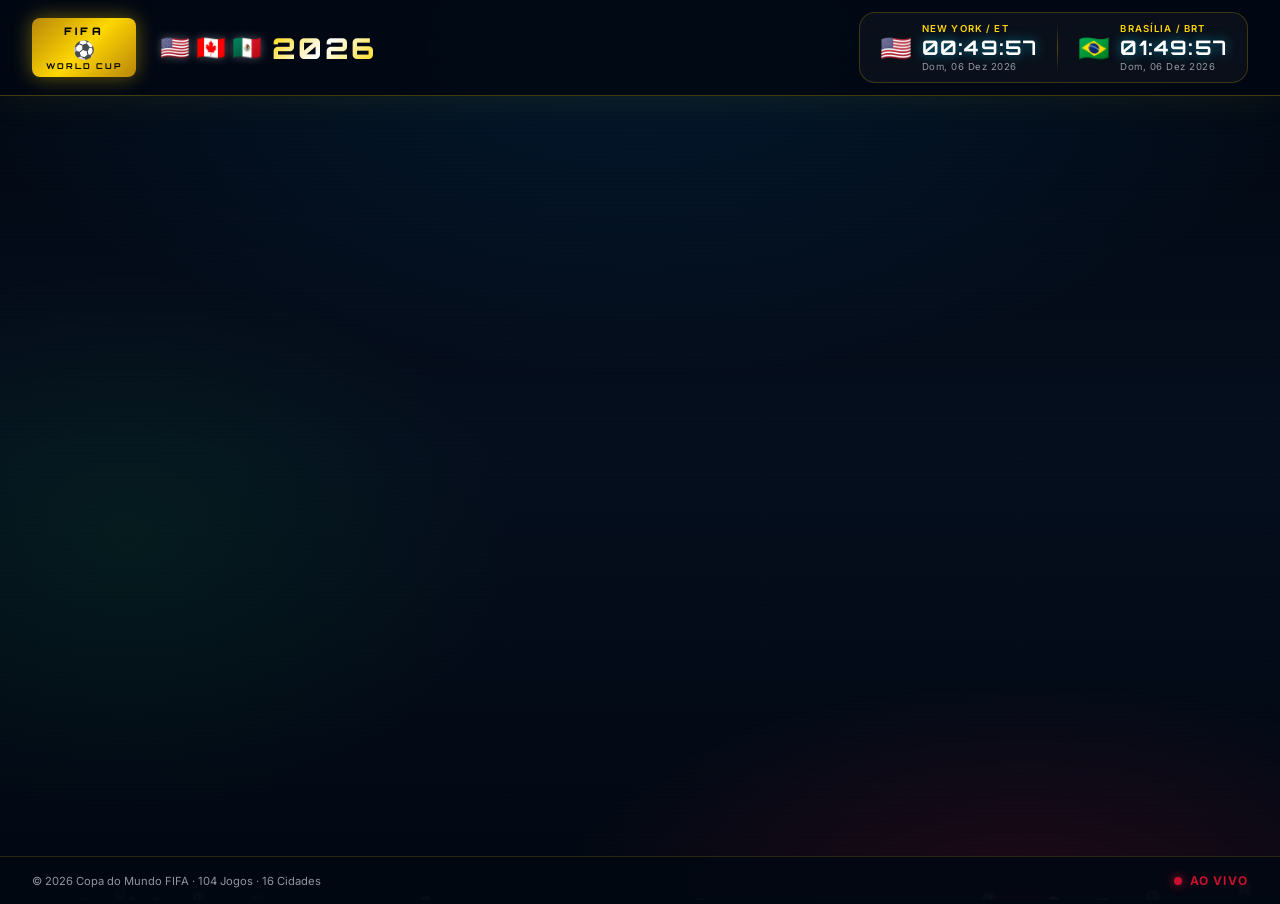
==== agenda.html @ e16e12da "feat: Copa 2026 live streaming platform - initial release" ====
<!DOCTYPE html>
<html lang="pt-BR">
<head>
  <meta charset="UTF-8" />
  <meta name="viewport" content="width=device-width, initial-scale=1.0" />
  <title>Agenda de Jogos – Copa do Mundo FIFA 2026</title>
  <link rel="preconnect" href="https://fonts.googleapis.com" />
  <link href="https://fonts.googleapis.com/css2?family=Orbitron:wght@400;700;900&family=Bebas+Neue&family=Inter:wght@300;400;600;700&display=swap" rel="stylesheet" />
  <link rel="stylesheet" href="style.css" />
  <style>
    body { overflow-x: hidden; }
    .page-wrap { display:flex; flex-direction:column; min-height:calc(100vh - 140px); padding-bottom:80px; }

    .page-title { text-align:center; padding:32px 24px 16px; }
    .page-title h1 { font-family:var(--font-disp); font-size:clamp(2rem,5vw,3.5rem); letter-spacing:.1em; color:var(--gold); margin:0 0 6px; text-shadow:0 0 30px rgba(255,215,0,.4); }
    .page-title p  { font-size:.75rem; letter-spacing:.3em; color:var(--subtext); }

    /* date nav */
    .date-nav { display:flex; gap:8px; justify-content:center; flex-wrap:wrap; padding:0 24px 20px; }
    .date-btn {
      font-family:var(--font-body); font-size:.7rem; font-weight:700; letter-spacing:.08em;
      background:rgba(255,255,255,.04); border:1px solid rgba(255,215,0,.2); border-radius:50px;
      color:var(--subtext); padding:8px 16px; cursor:pointer; transition:all .2s;
    }
    .date-btn:hover,.date-btn.active { background:rgba(255,215,0,.15); border-color:var(--gold); color:var(--gold); }

    /* fixtures */
    .fixtures-wrap { padding:0 32px; max-width:1100px; margin:0 auto; width:100%; }

    .round-header {
      font-family:var(--font-head); font-size:.65rem; font-weight:900; letter-spacing:.25em;
      color:var(--gold); padding:20px 0 10px; display:flex; align-items:center; gap:12px;
    }
    .round-header::after { content:''; flex:1; height:1px; background:linear-gradient(90deg,rgba(255,215,0,.3),transparent); }

    .fixture-card {
      background:rgba(255,255,255,.04); border:1px solid rgba(255,215,0,.13); border-radius:16px;
      padding:14px 20px; display:grid; grid-template-columns:1fr 140px 1fr; align-items:center;
      gap:12px; margin-bottom:10px; backdrop-filter:blur(10px);
      transition:transform .2s,box-shadow .2s,border-color .2s;
    }
    .fixture-card:hover { transform:translateY(-2px); box-shadow:0 8px 32px rgba(255,215,0,.1); border-color:rgba(255,215,0,.3); }
    .fixture-card.is-live { border-color:var(--red); box-shadow:0 0 20px rgba(200,16,46,.3); animation:liveGlow 2s ease-in-out infinite; }
    .fixture-card.is-done { opacity:.6; }

    @keyframes liveGlow { 0%,100%{box-shadow:0 0 15px rgba(200,16,46,.25)} 50%{box-shadow:0 0 35px rgba(200,16,46,.55)} }

    .team-side { display:flex; align-items:center; gap:12px; }
    .team-side.away { flex-direction:row-reverse; text-align:right; }
    .team-logo { width:42px; height:42px; object-fit:contain; filter:drop-shadow(0 0 5px rgba(255,255,255,.15)); flex-shrink:0; }
    .team-info { display:flex; flex-direction:column; gap:2px; }
    .team-name { font-weight:700; font-size:.88rem; color:var(--text); line-height:1.2; }
    .team-code { font-family:var(--font-head); font-size:.58rem; font-weight:700; letter-spacing:.15em; color:var(--subtext); }

    .match-center { display:flex; flex-direction:column; align-items:center; gap:5px; }
    .score { font-family:var(--font-head); font-size:2.2rem; font-weight:900; color:#fff; letter-spacing:.08em; }
    .time-block { display:flex; flex-direction:column; align-items:center; gap:2px; }
    .time-brt { font-family:var(--font-head); font-size:.9rem; font-weight:700; color:var(--gold); }
    .time-et  { font-size:.6rem; color:var(--subtext); }
    .status-tag {
      font-family:var(--font-body); font-size:.62rem; font-weight:700; letter-spacing:.15em;
      color:var(--subtext); text-transform:uppercase;
    }
    .status-tag.live { color:var(--red); animation:blink 1s step-end infinite; }
    .venue-tag { font-size:.58rem; color:var(--subtext); text-align:center; }

    .loading-state { display:flex; flex-direction:column; align-items:center; justify-content:center; min-height:250px; gap:16px; color:var(--subtext); }
    .spinner { width:36px; height:36px; border:3px solid rgba(255,215,0,.2); border-top-color:var(--gold); border-radius:50%; animation:spin .8s linear infinite; }
    @keyframes spin { to{transform:rotate(360deg)} }

    /* highlight brasil */
    .fixture-card.brasil-match { border-color:rgba(0,155,58,.5); background:rgba(0,155,58,.05); }
    .fixture-card.brasil-match:hover { border-color:var(--green); }
  </style>
</head>
<body>
  <canvas id="particleCanvas"></canvas>
  <div class="scanlines"></div>

  <header class="top-bar">
    <div class="top-bar__left">
      <div class="fifa-badge"><span class="fifa-badge__top">FIFA</span><span class="fifa-badge__mid">⚽</span><span class="fifa-badge__bot">WORLD CUP</span></div>
      <div class="host-flags">
        <span class="flag">🇺🇸</span><span class="flag">🇨🇦</span><span class="flag">🇲🇽</span>
        <span class="host-label">2026</span>
      </div>
    </div>
    <div class="clocks-panel">
      <div class="clock-card"><span class="clock-card__flag">🇺🇸</span>
        <div class="clock-card__info">
          <span class="clock-card__label">NEW YORK / ET</span>
          <span class="clock-card__time" id="time-usa">--:--:--</span>
          <span class="clock-card__date" id="date-usa">-- --- ----</span>
        </div>
      </div>
      <div class="clock-divider"></div>
      <div class="clock-card"><span class="clock-card__flag">🇧🇷</span>
        <div class="clock-card__info">
          <span class="clock-card__label">BRASÍLIA / BRT</span>
          <span class="clock-card__time" id="time-bra">--:--:--</span>
          <span class="clock-card__date" id="date-bra">-- --- ----</span>
        </div>
      </div>
    </div>
  </header>

  <div class="page-wrap">
    <div class="page-title">
      <h1>📅 AGENDA DE JOGOS</h1>
      <p>COPA DO MUNDO FIFA 2026 · TODOS OS JOGOS · USA · CANADA · MÉXICO</p>
    </div>
    <div class="date-nav" id="dateNav"></div>
    <div class="fixtures-wrap">
      <div class="loading-state" id="fixturesList">
        <div class="spinner"></div>
        <span>Carregando agenda completa...</span>
      </div>
    </div>
  </div>

  <footer class="footer">
    <span>© 2026 Copa do Mundo FIFA · 104 Jogos · 16 Cidades</span>
    <span class="footer-live"><span class="live-dot"></span> AO VIVO</span>
  </footer>

  <script src="config.js"></script>
  <script src="api.js"></script>
  <script>
    // ── clocks ──────────────────────────────────────────────
    const DAYS=['Dom','Seg','Ter','Qua','Qui','Sex','Sáb'];
    const MONTHS=['Jan','Fev','Mar','Abr','Mai','Jun','Jul','Ago','Set','Out','Nov','Dez'];
    function pad(n){return String(n).padStart(2,'0');}
    function zoneDate(off){const n=new Date();return new Date(n.getTime()+n.getTimezoneOffset()*6e4+off*36e5);}
    function updateClocks(){
      const u=zoneDate(-4),b=zoneDate(-3);
      document.getElementById('time-usa').textContent=`${pad(u.getHours())}:${pad(u.getMinutes())}:${pad(u.getSeconds())}`;
      document.getElementById('date-usa').textContent=`${DAYS[u.getDay()]}, ${pad(u.getDate())} ${MONTHS[u.getMonth()]} ${u.getFullYear()}`;
      document.getElementById('time-bra').textContent=`${pad(b.getHours())}:${pad(b.getMinutes())}:${pad(b.getSeconds())}`;
      document.getElementById('date-bra').textContent=`${DAYS[b.getDay()]}, ${pad(b.getDate())} ${MONTHS[b.getMonth()]} ${b.getFullYear()}`;
    }
    updateClocks(); setInterval(updateClocks,1000);

    // ── agenda ──────────────────────────────────────────────
    let allFixtures=[], selectedDate=null;
    const BRAZIL_ID = 'bbf28b6f-2689-4322-92ad-20e04569da74'; // Brazil internal UUID

    function brtDateStr(utcStr){
      return new Date(utcStr).toLocaleDateString('pt-BR',{timeZone:'America/Sao_Paulo',year:'numeric',month:'2-digit',day:'2-digit'});
    }

    function buildDateNav(){
      const nav=document.getElementById('dateNav');
      const dates=[...new Set(allFixtures.map(f=>brtDateStr(f.date)))].sort((a,b)=>{
        const [d1,m1,y1]=a.split('/'); const [d2,m2,y2]=b.split('/');
        return new Date(`${y1}-${m1}-${d1}`) - new Date(`${y2}-${m2}-${d2}`);
      });
      if(!selectedDate){
        const today=brtDateStr(new Date().toISOString());
        selectedDate=dates.includes(today)?today:dates[0];
      }
      const idx=dates.indexOf(selectedDate);
      const start=Math.max(0,idx-4), end=Math.min(dates.length-1,idx+4);
      nav.innerHTML='';
      dates.slice(start,end+1).forEach(ds=>{
        const [d,m,y]=ds.split('/');
        const lbl=new Date(`${y}-${m}-${d}`).toLocaleDateString('pt-BR',{weekday:'short',day:'2-digit',month:'short'});
        const btn=document.createElement('button');
        btn.className='date-btn'+(ds===selectedDate?' active':'');
        btn.textContent=lbl.toUpperCase();
        btn.onclick=()=>{selectedDate=ds;buildDateNav();renderFixtures();};
        nav.appendChild(btn);
      });
    }

    function renderFixtures(){
      const wrap=document.getElementById('fixturesList');
      const day=allFixtures
        .filter(f=>brtDateStr(f.date)===selectedDate)
        .sort((a,b)=>new Date(a.date)-new Date(b.date));

      if(!day.length){wrap.innerHTML='<div class="loading-state"><span>Sem jogos nesta data.</span></div>';return;}

      wrap.innerHTML='';
      const rounds={};
      day.forEach(f=>{if(!rounds[f.round])rounds[f.round]=[];rounds[f.round].push(f);});

      Object.entries(rounds).forEach(([round,fixtures])=>{
        const rh=document.createElement('div');
        rh.className='round-header';
        rh.textContent=round.replace('Group Stage','Fase de Grupos').replace('-','–').toUpperCase();
        wrap.appendChild(rh);

        fixtures.forEach(f=>{
          const live=API.isLive(f.statusShort);
          const done=API.isFinished(f.statusShort);
          const hasScore=f.homeGoals!==null&&f.awayGoals!==null;
          const isBrasil=f.homeTeamId===BRAZIL_ID||f.awayTeamId===BRAZIL_ID;

          const card=document.createElement('div');
          card.className='fixture-card'+(live?' is-live':'')+(done?' is-done':'')+(isBrasil?' brasil-match':'');

          card.innerHTML=`
            <div class="team-side">
              <img class="team-logo" src="${f.homeTeam.logo}" alt="${f.homeTeam.name}" onerror="this.style.opacity=.3">
              <div class="team-info">
                <div class="team-name">${f.homeTeam.name}</div>
                <div class="team-code">${f.homeTeam.code}</div>
              </div>
            </div>
            <div class="match-center">
              ${hasScore
                ?`<div class="score">${f.homeGoals} – ${f.awayGoals}</div>`
                :`<div class="time-block">
                    <div class="time-brt">🇧🇷 ${API.toBrazilTime(f.date)}</div>
                    <div class="time-et">🇺🇸 ${API.toUSATime(f.date)} ET</div>
                  </div>`
              }
              <div class="status-tag${live?' live':''}">${live?'🔴 ':''}${API.statusLabel(f.statusShort,f.elapsed)}</div>
              <div class="venue-tag">📍 ${f.venueCity||''}</div>
            </div>
            <div class="team-side away">
              <img class="team-logo" src="${f.awayTeam.logo}" alt="${f.awayTeam.name}" onerror="this.style.opacity=.3">
              <div class="team-info">
                <div class="team-name">${f.awayTeam.name}</div>
                <div class="team-code">${f.awayTeam.code}</div>
              </div>
            </div>`;
          wrap.appendChild(card);
        });
      });
    }

    async function init(){
      try{
        allFixtures=await API.getFixtures();
        buildDateNav(); renderFixtures();
      }catch(e){
        document.getElementById('fixturesList').innerHTML=`<div class="loading-state"><span>⚠️ ${e.message}</span></div>`;
      }
    }
    init();
    setInterval(async()=>{
      try{allFixtures=await API.getFixtures();renderFixtures();}catch(_){}
    }, CONFIG.REFRESH_INTERVAL);

    // particles (lightweight version)
    const cv=document.getElementById('particleCanvas'),ctx2=cv.getContext('2d');
    let W,H,pts=[];
    function resize(){W=cv.width=window.innerWidth;H=cv.height=window.innerHeight;}
    function mkPt(){return{x:Math.random()*W,y:H+10,vx:(Math.random()-.5)*.5,vy:-(Math.random()*.5+.2),a:Math.random()*.4+.1,s:Math.random()*10+5,r:Math.random()*Math.PI*2,rs:(Math.random()-.5)*.02};}
    function animPts(){
      ctx2.clearRect(0,0,W,H);
      if(pts.length<40)pts.push(mkPt());
      pts.forEach((p,i)=>{p.x+=p.vx;p.y+=p.vy;p.r+=p.rs;p.a-=.0005;
        ctx2.save();ctx2.globalAlpha=Math.max(0,p.a);ctx2.translate(p.x,p.y);ctx2.rotate(p.r);
        ctx2.font=`${p.s}px serif`;ctx2.fillStyle='rgba(255,215,0,.7)';ctx2.fillText('⚽',0,0);
        ctx2.restore();if(p.y<-20||p.a<=0)pts.splice(i,1);
      });requestAnimationFrame(animPts);
    }
    window.addEventListener('resize',resize);resize();animPts();
  </script>
</body>
</html>
---- style.css ----
/* ============================================================
   COPA DO MUNDO 2026 – PREMIUM LIVE STREAM LAYOUT
   ============================================================ */

/* ---------- CSS VARIABLES ---------- */
:root {
  --gold:     #FFD700;
  --gold-lt:  #FFE566;
  --gold-dk:  #B8860B;
  --red:      #C8102E;
  --blue:     #003087;
  --green:    #009B3A;
  --accent:   #00D4FF;
  --dark:     #020812;
  --dark2:    #060f1e;
  --dark3:    #0a1830;
  --glass:    rgba(255,255,255,0.04);
  --glass-bd: rgba(255,255,255,0.1);
  --text:     #F0F4FF;
  --subtext:  rgba(240,244,255,0.6);

  --font-head: 'Orbitron', monospace;
  --font-disp: 'Bebas Neue', cursive;
  --font-body: 'Inter', sans-serif;
}

/* ---------- RESET & BASE ---------- */
*, *::before, *::after { margin: 0; padding: 0; box-sizing: border-box; }

html { font-size: 16px; scroll-behavior: smooth; }

body {
  font-family: var(--font-body);
  background: var(--dark);
  color: var(--text);
  min-height: 100vh;
  overflow-x: hidden;
  position: relative;
}

/* ---------- ANIMATED BACKGROUND ---------- */
body::before {
  content: '';
  position: fixed;
  inset: 0;
  background:
    radial-gradient(ellipse 80% 60% at 50% 0%,   rgba(0,150,255,0.12) 0%, transparent 70%),
    radial-gradient(ellipse 60% 40% at 80% 100%,  rgba(200,16,46,0.15) 0%, transparent 60%),
    radial-gradient(ellipse 50% 50% at 10% 60%,   rgba(0,155,58,0.10) 0%, transparent 60%),
    linear-gradient(180deg, #020812 0%, #060f1e 50%, #020812 100%);
  z-index: 0;
}

/* Particle canvas */
#particleCanvas {
  position: fixed;
  inset: 0;
  z-index: 1;
  pointer-events: none;
}

/* Scanlines overlay */
.scanlines {
  position: fixed;
  inset: 0;
  z-index: 2;
  pointer-events: none;
  background: repeating-linear-gradient(
    0deg,
    transparent,
    transparent 2px,
    rgba(0,0,0,0.03) 2px,
    rgba(0,0,0,0.03) 4px
  );
}

/* All content above overlays */
header, main, footer { position: relative; z-index: 10; }

/* ---------- TOP BAR ---------- */
.top-bar {
  display: flex;
  align-items: center;
  justify-content: space-between;
  padding: 12px 32px;
  background: rgba(2, 8, 18, 0.85);
  backdrop-filter: blur(20px);
  border-bottom: 1px solid rgba(255, 215, 0, 0.25);
  position: sticky;
  top: 0;
  z-index: 100;
  box-shadow: 0 0 40px rgba(255,215,0,0.08);
}

/* -- FIFA Badge -- */
.top-bar__left {
  display: flex;
  align-items: center;
  gap: 24px;
}

.fifa-badge {
  display: flex;
  flex-direction: column;
  align-items: center;
  background: linear-gradient(135deg, var(--gold-dk), var(--gold), var(--gold-dk));
  border-radius: 8px;
  padding: 6px 14px;
  gap: 1px;
  box-shadow: 0 0 20px rgba(255,215,0,0.4);
}
.fifa-badge__top {
  font-family: var(--font-head);
  font-size: 0.65rem;
  font-weight: 900;
  letter-spacing: 0.3em;
  color: #000;
}
.fifa-badge__mid { font-size: 1.1rem; }
.fifa-badge__bot {
  font-family: var(--font-head);
  font-size: 0.5rem;
  font-weight: 700;
  letter-spacing: 0.25em;
  color: #000;
}

.host-flags {
  display: flex;
  align-items: center;
  gap: 6px;
}
.flag { font-size: 1.5rem; filter: drop-shadow(0 0 4px rgba(255,255,255,0.3)); }
.host-label {
  font-family: var(--font-head);
  font-size: 1.8rem;
  font-weight: 900;
  background: linear-gradient(135deg, var(--gold), #fff, var(--gold));
  -webkit-background-clip: text;
  -webkit-text-fill-color: transparent;
  background-clip: text;
  letter-spacing: 0.08em;
  text-shadow: none;
  margin-left: 4px;
}

/* ---------- DUAL CLOCKS (top right) ---------- */
.clocks-panel {
  display: flex;
  align-items: center;
  gap: 0;
  background: rgba(255,255,255,0.04);
  border: 1px solid rgba(255,215,0,0.2);
  border-radius: 16px;
  overflow: hidden;
  backdrop-filter: blur(12px);
}

.clock-card {
  display: flex;
  align-items: center;
  gap: 10px;
  padding: 10px 20px;
  transition: background 0.3s;
}
.clock-card:hover { background: rgba(255,215,0,0.06); }

.clock-card__flag { font-size: 1.6rem; }

.clock-card__info {
  display: flex;
  flex-direction: column;
  align-items: flex-start;
  gap: 1px;
}

.clock-card__label {
  font-family: var(--font-body);
  font-size: 0.6rem;
  font-weight: 600;
  letter-spacing: 0.12em;
  color: var(--gold);
  text-transform: uppercase;
}

.clock-card__time {
  font-family: var(--font-head);
  font-size: 1.25rem;
  font-weight: 700;
  color: #fff;
  letter-spacing: 0.06em;
  text-shadow: 0 0 12px rgba(0,212,255,0.6);
}

.clock-card__date {
  font-family: var(--font-body);
  font-size: 0.6rem;
  color: var(--subtext);
  letter-spacing: 0.05em;
}

.clock-divider {
  width: 1px;
  height: 48px;
  background: linear-gradient(180deg, transparent, rgba(255,215,0,0.3), transparent);
}

/* ---------- MAIN ---------- */
.main {
  display: flex;
  flex-direction: column;
  align-items: center;
  padding: 48px 32px 24px;
  gap: 40px;
}

/* ---------- HERO TITLE ---------- */
.hero-title {
  text-align: center;
  display: flex;
  flex-direction: column;
  align-items: center;
  gap: 4px;
}

.hero-title__pre {
  font-family: var(--font-body);
  font-size: 0.75rem;
  font-weight: 600;
  letter-spacing: 0.35em;
  color: var(--gold);
  text-transform: uppercase;
  animation: fadeIn 1s ease forwards;
}

.hero-title__main {
  font-family: var(--font-disp);
  font-size: clamp(3rem, 8vw, 7rem);
  line-height: 0.9;
  letter-spacing: 0.05em;
  background: linear-gradient(135deg, #fff 0%, var(--gold) 40%, #fff 70%, var(--gold-lt) 100%);
  -webkit-background-clip: text;
  -webkit-text-fill-color: transparent;
  background-clip: text;
  filter: drop-shadow(0 0 30px rgba(255,215,0,0.4));
  animation: slideDown 1s ease forwards;
}

.hero-title__year {
  display: flex;
  gap: 6px;
  margin-top: 8px;
}

.year-digit {
  font-family: var(--font-head);
  font-size: clamp(2.5rem, 5vw, 4.5rem);
  font-weight: 900;
  color: transparent;
  -webkit-text-stroke: 2px var(--gold);
  letter-spacing: 0.05em;
  animation: glitchIn 0.8s ease forwards;
  animation-fill-mode: both;
}
.year-digit:nth-child(1) { animation-delay: 0.1s; }
.year-digit:nth-child(2) { animation-delay: 0.25s; }
.year-digit:nth-child(3) { animation-delay: 0.4s; }
.year-digit:nth-child(4) { animation-delay: 0.55s; }

.hero-title__sub {
  font-family: var(--font-body);
  font-size: 0.85rem;
  font-weight: 600;
  letter-spacing: 0.3em;
  color: var(--subtext);
  margin-top: 8px;
}

/* ---------- TROPHY ---------- */
.trophy-container {
  position: relative;
  width: 280px;
  height: 280px;
  display: flex;
  align-items: center;
  justify-content: center;
}

.trophy-img {
  width: 100%;
  height: 100%;
  object-fit: contain;
  border-radius: 50%;
  animation: float 4s ease-in-out infinite;
  filter: drop-shadow(0 0 30px rgba(255,215,0,0.5));
  position: relative;
  z-index: 2;
}

.trophy-glow {
  position: absolute;
  inset: -20px;
  border-radius: 50%;
  background: radial-gradient(circle, rgba(255,215,0,0.2) 0%, transparent 70%);
  animation: pulse 3s ease-in-out infinite;
}

/* ---------- COUNTDOWN SECTION ---------- */
.countdown-section {
  display: flex;
  flex-direction: column;
  align-items: center;
  gap: 20px;
  width: 100%;
  max-width: 900px;
}

.countdown-label {
  font-family: var(--font-head);
  font-size: 0.8rem;
  font-weight: 700;
  letter-spacing: 0.4em;
  color: var(--gold);
  text-transform: uppercase;
}

.countdown-grid {
  display: flex;
  align-items: center;
  gap: 16px;
  flex-wrap: wrap;
  justify-content: center;
}

.countdown-unit {
  display: flex;
  flex-direction: column;
  align-items: center;
  gap: 8px;
}

.countdown-number {
  font-family: var(--font-head);
  font-size: clamp(3.5rem, 7vw, 6.5rem);
  font-weight: 900;
  line-height: 1;
  min-width: 160px;
  text-align: center;
  background: linear-gradient(180deg, #fff 0%, var(--gold) 100%);
  -webkit-background-clip: text;
  -webkit-text-fill-color: transparent;
  background-clip: text;
  position: relative;
  padding: 20px 24px;
  border-radius: 16px;
  border: 1px solid rgba(255,215,0,0.25);
  background-color: rgba(0,0,0,0.4);

  /* glass card */
  backdrop-filter: blur(12px);
  box-shadow:
    0 0 30px rgba(255,215,0,0.1),
    inset 0 1px 0 rgba(255,255,255,0.08);

  /* Flip animation variables */
  transition: transform 0.15s ease;
}

/* digit flip on change */
.countdown-number.flip {
  transform: scaleY(0.85);
  filter: brightness(1.3);
}

.countdown-text {
  font-family: var(--font-body);
  font-size: 0.65rem;
  font-weight: 700;
  letter-spacing: 0.25em;
  color: var(--gold);
  text-transform: uppercase;
}

.countdown-colon {
  font-family: var(--font-head);
  font-size: clamp(3rem, 5vw, 5rem);
  font-weight: 900;
  color: var(--gold);
  opacity: 0.6;
  animation: blink 1s step-end infinite;
  align-self: flex-start;
  padding-top: 16px;
}

@keyframes blink {
  0%, 100% { opacity: 0.6; }
  50% { opacity: 0.1; }
}

.countdown-event {
  display: flex;
  align-items: center;
  gap: 12px;
  font-family: var(--font-body);
  font-size: 0.8rem;
  font-weight: 600;
  color: var(--subtext);
  letter-spacing: 0.05em;
  background: rgba(255,215,0,0.05);
  border: 1px solid rgba(255,215,0,0.15);
  border-radius: 50px;
  padding: 10px 24px;
}

.countdown-event__icon { font-size: 1rem; }
.countdown-event__text { color: var(--text); }

/* ---------- INFO STRIP (TICKER) ---------- */
.info-strip {
  width: 100%;
  background: linear-gradient(90deg, transparent, rgba(255,215,0,0.12), rgba(255,215,0,0.12), transparent);
  border-top: 1px solid rgba(255,215,0,0.2);
  border-bottom: 1px solid rgba(255,215,0,0.2);
  padding: 12px 0;
  overflow: hidden;
  position: relative;
}

.info-strip::before,
.info-strip::after {
  content: '';
  position: absolute;
  top: 0; bottom: 0;
  width: 80px;
  z-index: 1;
}
.info-strip::before {
  left: 0;
  background: linear-gradient(90deg, var(--dark2), transparent);
}
.info-strip::after {
  right: 0;
  background: linear-gradient(270deg, var(--dark2), transparent);
}

.info-strip__ticker {
  display: flex;
  gap: 80px;
  animation: ticker 40s linear infinite;
  white-space: nowrap;
}

.info-strip__ticker span {
  font-family: var(--font-body);
  font-size: 0.85rem;
  font-weight: 600;
  color: var(--gold-lt);
  letter-spacing: 0.04em;
}

@keyframes ticker {
  0%   { transform: translateX(0); }
  100% { transform: translateX(-50%); }
}

/* ---------- GROUPS SECTION ---------- */
.groups-section {
  width: 100%;
  max-width: 1200px;
}

.groups-title {
  font-family: var(--font-disp);
  font-size: 2.2rem;
  letter-spacing: 0.12em;
  color: var(--gold);
  text-align: center;
  margin-bottom: 24px;
  text-shadow: 0 0 20px rgba(255,215,0,0.3);
}

.groups-grid {
  display: grid;
  grid-template-columns: repeat(auto-fill, minmax(220px, 1fr));
  gap: 16px;
}

.group-card {
  background: var(--glass);
  border: 1px solid var(--glass-bd);
  border-radius: 16px;
  padding: 16px;
  backdrop-filter: blur(10px);
  transition: transform 0.3s ease, box-shadow 0.3s ease, border-color 0.3s ease;
}

.group-card:hover {
  transform: translateY(-4px);
  box-shadow: 0 12px 40px rgba(255,215,0,0.15);
  border-color: rgba(255,215,0,0.4);
}

.group-card__header {
  font-family: var(--font-head);
  font-size: 0.75rem;
  font-weight: 900;
  letter-spacing: 0.2em;
  color: var(--gold);
  margin-bottom: 12px;
  padding-bottom: 8px;
  border-bottom: 1px solid rgba(255,215,0,0.2);
}

.group-card__teams {
  display: flex;
  flex-direction: column;
  gap: 6px;
}

.team-row {
  display: flex;
  align-items: center;
  gap: 8px;
  font-size: 0.8rem;
  color: var(--subtext);
  padding: 4px 6px;
  border-radius: 6px;
  transition: background 0.2s;
}

.team-row:hover { background: rgba(255,255,255,0.05); color: var(--text); }
.team-row .team-flag { font-size: 1rem; }
.team-row .team-name { font-weight: 600; font-size: 0.78rem; }

/* ---------- FOOTER ---------- */
.footer {
  display: flex;
  align-items: center;
  justify-content: space-between;
  padding: 16px 32px;
  background: rgba(2,8,18,0.9);
  border-top: 1px solid rgba(255,215,0,0.15);
  font-size: 0.7rem;
  color: var(--subtext);
  position: relative;
  z-index: 10;
}

.footer-live {
  display: flex;
  align-items: center;
  gap: 8px;
  font-weight: 700;
  color: var(--red);
  font-size: 0.75rem;
  letter-spacing: 0.1em;
}

.live-dot {
  width: 8px;
  height: 8px;
  border-radius: 50%;
  background: var(--red);
  box-shadow: 0 0 10px var(--red);
  animation: livePulse 1.2s ease-in-out infinite;
}

/* ---------- KEYFRAMES ---------- */
@keyframes fadeIn {
  from { opacity: 0; } to { opacity: 1; }
}
@keyframes slideDown {
  from { opacity: 0; transform: translateY(-30px); }
  to   { opacity: 1; transform: translateY(0); }
}
@keyframes glitchIn {
  0%   { opacity: 0; transform: scale(1.4) skewX(-5deg); }
  60%  { opacity: 1; transform: scale(0.95) skewX(2deg); }
  100% { opacity: 1; transform: scale(1) skewX(0deg); }
}
@keyframes float {
  0%,100% { transform: translateY(0px) rotate(-1deg); }
  50%      { transform: translateY(-16px) rotate(1deg); }
}
@keyframes pulse {
  0%,100% { transform: scale(1); opacity: 0.6; }
  50%      { transform: scale(1.08); opacity: 1; }
}
@keyframes livePulse {
  0%,100% { box-shadow: 0 0 4px var(--red); }
  50%      { box-shadow: 0 0 14px var(--red), 0 0 24px rgba(200,16,46,0.4); }
}

/* ---------- RESPONSIVE ---------- */
@media (max-width: 900px) {
  .top-bar { padding: 10px 16px; flex-wrap: wrap; gap: 12px; }
  .clocks-panel { border-radius: 12px; }
  .clock-card { padding: 8px 14px; }
  .clock-card__time { font-size: 1rem; }
  .countdown-number { min-width: 120px; font-size: clamp(2.5rem, 6vw, 4rem); padding: 14px 18px; }
}

@media (max-width: 600px) {
  .main { padding: 32px 16px 16px; gap: 28px; }
  .trophy-container { width: 200px; height: 200px; }
  .countdown-grid { gap: 8px; }
  .countdown-number { min-width: 80px; padding: 12px 12px; }
  .countdown-colon { font-size: 2rem; }
}
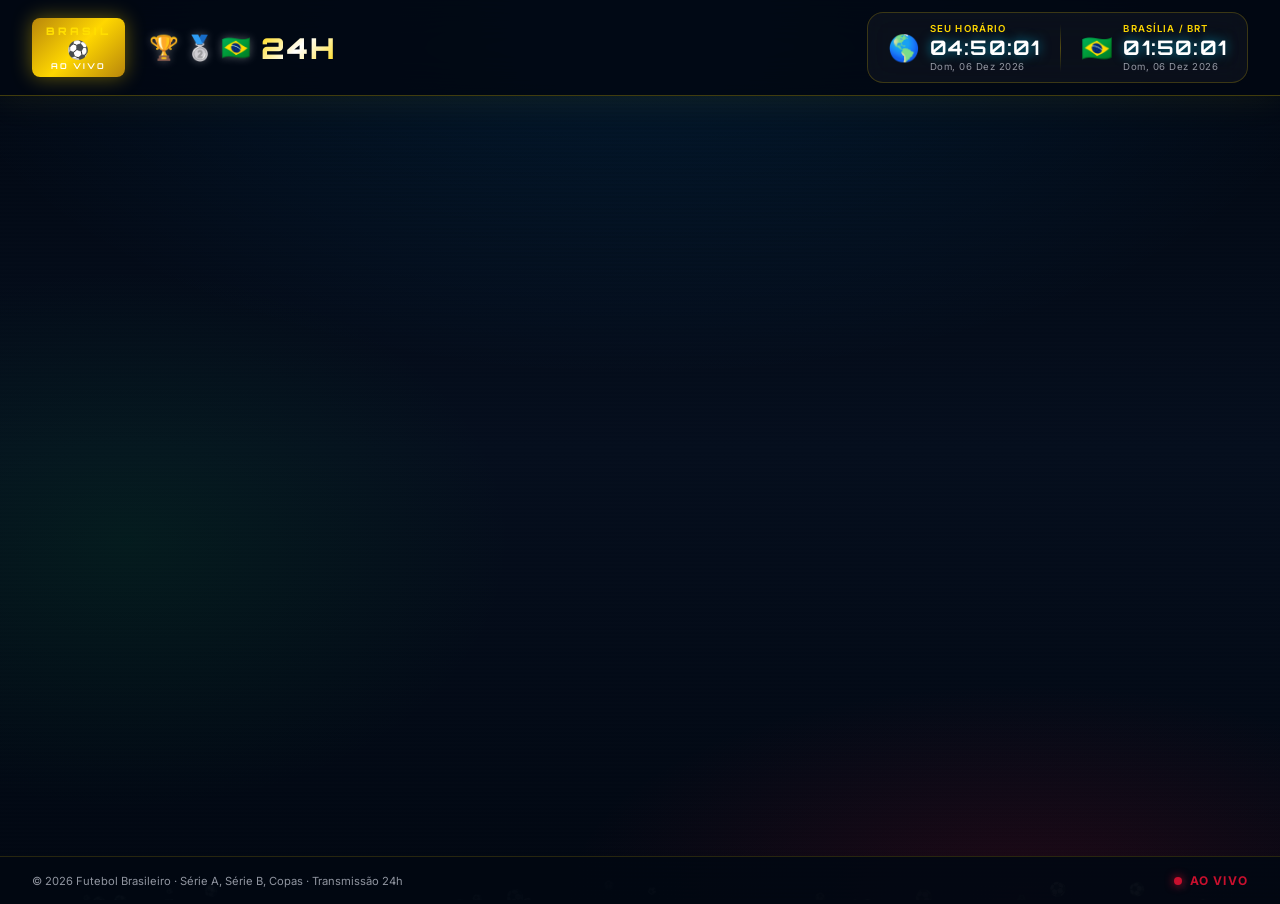
==== commit ca1a0ffc: "feat: adapta plataforma para futebol brasileiro (Serie A, Serie B, Copa do Brasil e Copa do Nordeste" ====
--- a/agenda.html
+++ b/agenda.html
@@ -3,7 +3,7 @@
 <head>
   <meta charset="UTF-8" />
   <meta name="viewport" content="width=device-width, initial-scale=1.0" />
-  <title>Agenda de Jogos – Copa do Mundo FIFA 2026</title>
+  <title>Agenda de Jogos – Futebol Brasileiro</title>
   <link rel="preconnect" href="https://fonts.googleapis.com" />
   <link href="https://fonts.googleapis.com/css2?family=Orbitron:wght@400;700;900&family=Bebas+Neue&family=Inter:wght@300;400;600;700&display=swap" rel="stylesheet" />
   <link rel="stylesheet" href="style.css" />
@@ -79,16 +79,16 @@
 
   <header class="top-bar">
     <div class="top-bar__left">
-      <div class="fifa-badge"><span class="fifa-badge__top">FIFA</span><span class="fifa-badge__mid">⚽</span><span class="fifa-badge__bot">WORLD CUP</span></div>
+      <div class="fifa-badge" style="border-color: #009b3a;"><span class="fifa-badge__top" style="color: #ffdf00;">BRASIL</span><span class="fifa-badge__mid">⚽</span><span class="fifa-badge__bot" style="color: #fff;">AO VIVO</span></div>
       <div class="host-flags">
-        <span class="flag">🇺🇸</span><span class="flag">🇨🇦</span><span class="flag">🇲🇽</span>
-        <span class="host-label">2026</span>
+        <span class="flag" title="Série A">🏆</span><span class="flag" title="Série B">🥈</span><span class="flag" title="Copa do Brasil">🇧🇷</span>
+        <span class="host-label">24H</span>
       </div>
     </div>
     <div class="clocks-panel">
-      <div class="clock-card"><span class="clock-card__flag">🇺🇸</span>
+      <div class="clock-card"><span class="clock-card__flag">🌎</span>
         <div class="clock-card__info">
-          <span class="clock-card__label">NEW YORK / ET</span>
+          <span class="clock-card__label">SEU HORÁRIO</span>
           <span class="clock-card__time" id="time-usa">--:--:--</span>
           <span class="clock-card__date" id="date-usa">-- --- ----</span>
         </div>
@@ -107,8 +107,9 @@
   <div class="page-wrap">
     <div class="page-title">
       <h1>📅 AGENDA DE JOGOS</h1>
-      <p>COPA DO MUNDO FIFA 2026 · TODOS OS JOGOS · USA · CANADA · MÉXICO</p>
+      <p>CAMPEONATOS NACIONAIS · CRONOGRAMA DE TRANSMISSÕES AO VIVO</p>
     </div>
+    <div class="league-nav" id="leagueNav" style="display:flex; gap:8px; justify-content:center; flex-wrap:wrap; padding:0 24px 12px;"></div>
     <div class="date-nav" id="dateNav"></div>
     <div class="fixtures-wrap">
       <div class="loading-state" id="fixturesList">
@@ -119,7 +120,7 @@
   </div>
 
   <footer class="footer">
-    <span>© 2026 Copa do Mundo FIFA · 104 Jogos · 16 Cidades</span>
+    <span>© 2026 Futebol Brasileiro · Série A, Série B, Copas · Transmissão 24h</span>
     <span class="footer-live"><span class="live-dot"></span> AO VIVO</span>
   </footer>
 
@@ -132,29 +133,73 @@
     function pad(n){return String(n).padStart(2,'0');}
     function zoneDate(off){const n=new Date();return new Date(n.getTime()+n.getTimezoneOffset()*6e4+off*36e5);}
     function updateClocks(){
-      const u=zoneDate(-4),b=zoneDate(-3);
-      document.getElementById('time-usa').textContent=`${pad(u.getHours())}:${pad(u.getMinutes())}:${pad(u.getSeconds())}`;
-      document.getElementById('date-usa').textContent=`${DAYS[u.getDay()]}, ${pad(u.getDate())} ${MONTHS[u.getMonth()]} ${u.getFullYear()}`;
+      const local=new Date(),b=zoneDate(-3);
+      const lTime = document.getElementById('time-usa');
+      const lDate = document.getElementById('date-usa');
+      if (lTime) lTime.textContent=`${pad(local.getHours())}:${pad(local.getMinutes())}:${pad(local.getSeconds())}`;
+      if (lDate) lDate.textContent=`${DAYS[local.getDay()]}, ${pad(local.getDate())} ${MONTHS[local.getMonth()]} ${local.getFullYear()}`;
       document.getElementById('time-bra').textContent=`${pad(b.getHours())}:${pad(b.getMinutes())}:${pad(b.getSeconds())}`;
       document.getElementById('date-bra').textContent=`${DAYS[b.getDay()]}, ${pad(b.getDate())} ${MONTHS[b.getMonth()]} ${b.getFullYear()}`;
     }
     updateClocks(); setInterval(updateClocks,1000);
 
     // ── agenda ──────────────────────────────────────────────
-    let allFixtures=[], selectedDate=null;
-    const BRAZIL_ID = 'bbf28b6f-2689-4322-92ad-20e04569da74'; // Brazil internal UUID
+    let allFixtures=[], selectedDate=null, selectedLeagueId = 'ALL';
+
+    function getFilteredFixtures() {
+      if (selectedLeagueId === 'ALL') return allFixtures;
+      return allFixtures.filter(f => f.league && f.league.externalId === Number(selectedLeagueId));
+    }
 
     function brtDateStr(utcStr){
       return new Date(utcStr).toLocaleDateString('pt-BR',{timeZone:'America/Sao_Paulo',year:'numeric',month:'2-digit',day:'2-digit'});
     }
 
+    function buildLeagueNav() {
+      const nav = document.getElementById('leagueNav');
+      if (!nav) return;
+      nav.innerHTML = '';
+      
+      const btnAll = document.createElement('button');
+      btnAll.className = 'date-btn' + (selectedLeagueId === 'ALL' ? ' active' : '');
+      btnAll.textContent = 'TODOS';
+      btnAll.onclick = () => {
+        selectedLeagueId = 'ALL';
+        selectedDate = null;
+        buildLeagueNav();
+        buildDateNav();
+        renderFixtures();
+      };
+      nav.appendChild(btnAll);
+
+      CONFIG.LEAGUES.forEach(league => {
+        const btn = document.createElement('button');
+        btn.className = 'date-btn' + (selectedLeagueId === league.id ? ' active' : '');
+        btn.textContent = league.name.toUpperCase();
+        btn.onclick = () => {
+          selectedLeagueId = league.id;
+          selectedDate = null;
+          buildLeagueNav();
+          buildDateNav();
+          renderFixtures();
+        };
+        nav.appendChild(btn);
+      });
+    }
+
     function buildDateNav(){
       const nav=document.getElementById('dateNav');
-      const dates=[...new Set(allFixtures.map(f=>brtDateStr(f.date)))].sort((a,b)=>{
+      const filtered = getFilteredFixtures();
+      const dates=[...new Set(filtered.map(f=>brtDateStr(f.date)))].sort((a,b)=>{
         const [d1,m1,y1]=a.split('/'); const [d2,m2,y2]=b.split('/');
         return new Date(`${y1}-${m1}-${d1}`) - new Date(`${y2}-${m2}-${d2}`);
       });
-      if(!selectedDate){
+      if(!dates.length) {
+        nav.innerHTML = '';
+        selectedDate = null;
+        return;
+      }
+      if(!selectedDate || !dates.includes(selectedDate)){
         const today=brtDateStr(new Date().toISOString());
         selectedDate=dates.includes(today)?today:dates[0];
       }
@@ -174,30 +219,39 @@
 
     function renderFixtures(){
       const wrap=document.getElementById('fixturesList');
-      const day=allFixtures
-        .filter(f=>brtDateStr(f.date)===selectedDate)
+      const filtered = getFilteredFixtures();
+      const day=filtered
+        .filter(f=>selectedDate === null || brtDateStr(f.date)===selectedDate)
         .sort((a,b)=>new Date(a.date)-new Date(b.date));
 
-      if(!day.length){wrap.innerHTML='<div class="loading-state"><span>Sem jogos nesta data.</span></div>';return;}
+      if(!day.length){wrap.innerHTML='<div class="loading-state"><span>Sem jogos cadastrados nesta data.</span></div>';return;}
 
       wrap.innerHTML='';
       const rounds={};
-      day.forEach(f=>{if(!rounds[f.round])rounds[f.round]=[];rounds[f.round].push(f);});
+      day.forEach(f=>{
+        const groupName = `${f.league?.name || 'Geral'} – ${f.round || ''}`;
+        if(!rounds[groupName])rounds[groupName]=[];
+        rounds[groupName].push(f);
+      });
 
       Object.entries(rounds).forEach(([round,fixtures])=>{
         const rh=document.createElement('div');
         rh.className='round-header';
-        rh.textContent=round.replace('Group Stage','Fase de Grupos').replace('-','–').toUpperCase();
+        rh.textContent=round.replace('Group Stage','Fase de Grupos').replace('Regular Season','Rodada').replace('-','–').toUpperCase();
         wrap.appendChild(rh);
 
         fixtures.forEach(f=>{
           const live=API.isLive(f.statusShort);
           const done=API.isFinished(f.statusShort);
           const hasScore=f.homeGoals!==null&&f.awayGoals!==null;
-          const isBrasil=f.homeTeamId===BRAZIL_ID||f.awayTeamId===BRAZIL_ID;
+          
+          const isHighlight = (CONFIG.HIGHLIGHT_TEAMS || []).some(team => 
+            (f.homeTeam?.name && f.homeTeam.name.toLowerCase().includes(team.toLowerCase())) || 
+            (f.awayTeam?.name && f.awayTeam.name.toLowerCase().includes(team.toLowerCase()))
+          );
 
           const card=document.createElement('div');
-          card.className='fixture-card'+(live?' is-live':'')+(done?' is-done':'')+(isBrasil?' brasil-match':'');
+          card.className='fixture-card'+(live?' is-live':'')+(done?' is-done':'')+(isHighlight?' brasil-match':'');
 
           card.innerHTML=`
             <div class="team-side">
@@ -233,7 +287,7 @@
     async function init(){
       try{
         allFixtures=await API.getFixtures();
-        buildDateNav(); renderFixtures();
+        buildLeagueNav(); buildDateNav(); renderFixtures();
       }catch(e){
         document.getElementById('fixturesList').innerHTML=`<div class="loading-state"><span>⚠️ ${e.message}</span></div>`;
       }
